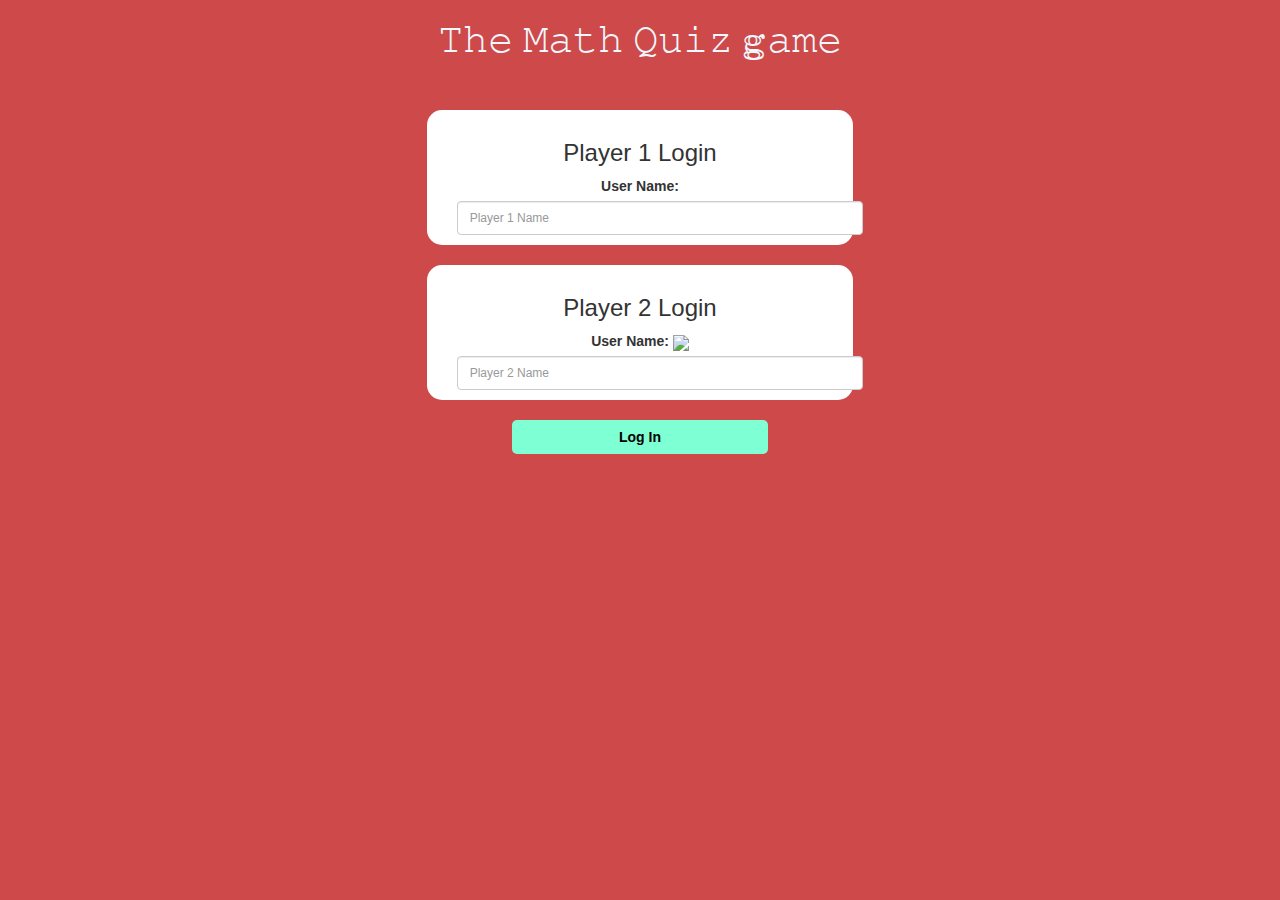
==== index.html @ 5971193f "Add files via upload" ====
<!DOCTYPE html>
<html>
<head>
	<title>The Math Quiz-1</title>
<meta name="viewport" content="width=device-width, initial-scale=1">
<link rel="stylesheet" href="https://maxcdn.bootstrapcdn.com/bootstrap/3.4.0/css/bootstrap.min.css">
<script src="https://ajax.googleapis.com/ajax/libs/jquery/3.4.1/jquery.min.js"></script>
<script src="https://maxcdn.bootstrapcdn.com/bootstrap/3.4.0/js/bootstrap.min.js"></script>
<link rel="stylesheet" type="text/css" href="game.css">
<script src="game_login.js"></script>
</head>
<body>
<center>
	<h1>𝚃𝚑𝚎 𝙼𝚊𝚝𝚑 𝚀𝚞𝚒𝚣  𝕘𝚊𝚖𝚎 </h1>
<br>
	<br>
	<div class="col-lg-4 col-sm-8 col-xs-11 login_div1">
		<h3>Player 1 Login</h3>
		<label id="username">User Name:</label>
		<input type="text" id="player1_name" class="form-control" placeholder="Player 1 Name">
	</div>
	<br>
	<div class="col-lg-4 col-sm-8 col-xs-11 login_div2">
		<h3>Player 2 Login</h3>
		<label id="username">User Name:</label>
		<img src="http://pluspng.com/img-png/png-user-icon-circled-user-icon-2240.png" style="width: 30px;">
		<input type="text" id="player2_name" class="form-control" placeholder="Player 2 Name">
	</div>
	<br>
	<button style="width: 20%; background-color: aquamarine; color: black; font-weight: bold; border-radius: 5px;" class="btn btn-link" onclick="adduser()">Log In</button>
</center>
</body>
</html>
---- game.css ----
body
{
	background: #ce4a4a;
	background-image: url("190a3cce96ae91bcd6cf52cc2e216aab.gif");

}

	.login_div1 , .login_div2
	{
		background: white;
		padding: 10px;
		float: none;
		border-radius: 15px;
	}


#player1_name , #player2_name
{
	display: inline-block;
	margin-left: 20px;
	font-size: 12px;
}
#word
{
	width: 60%;
}
#word_display
{
	letter-spacing: 5px;
}
#output
{
background: white;
border-radius: 10px;
border-top: 10px solid #AA4465;
padding: 10px;
float: none;
text-align: left;
}
h1{
	color: aliceblue;
}
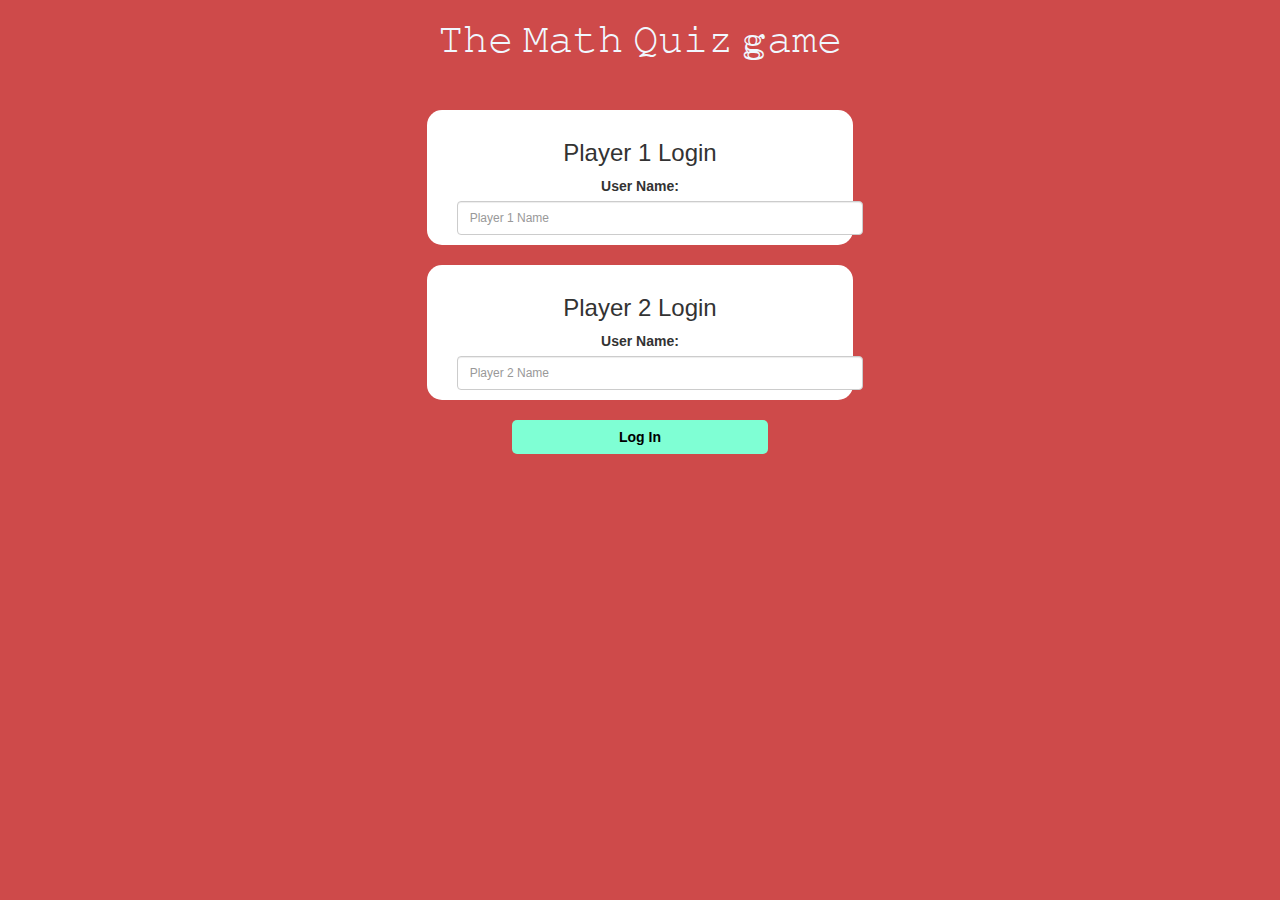
==== commit ac66531d: "Update index.html" ====
--- a/index.html
+++ b/index.html
@@ -23,11 +23,10 @@
 	<div class="col-lg-4 col-sm-8 col-xs-11 login_div2">
 		<h3>Player 2 Login</h3>
 		<label id="username">User Name:</label>
-		<img src="http://pluspng.com/img-png/png-user-icon-circled-user-icon-2240.png" style="width: 30px;">
 		<input type="text" id="player2_name" class="form-control" placeholder="Player 2 Name">
 	</div>
 	<br>
 	<button style="width: 20%; background-color: aquamarine; color: black; font-weight: bold; border-radius: 5px;" class="btn btn-link" onclick="adduser()">Log In</button>
 </center>
 </body>
-</html>+</html>
